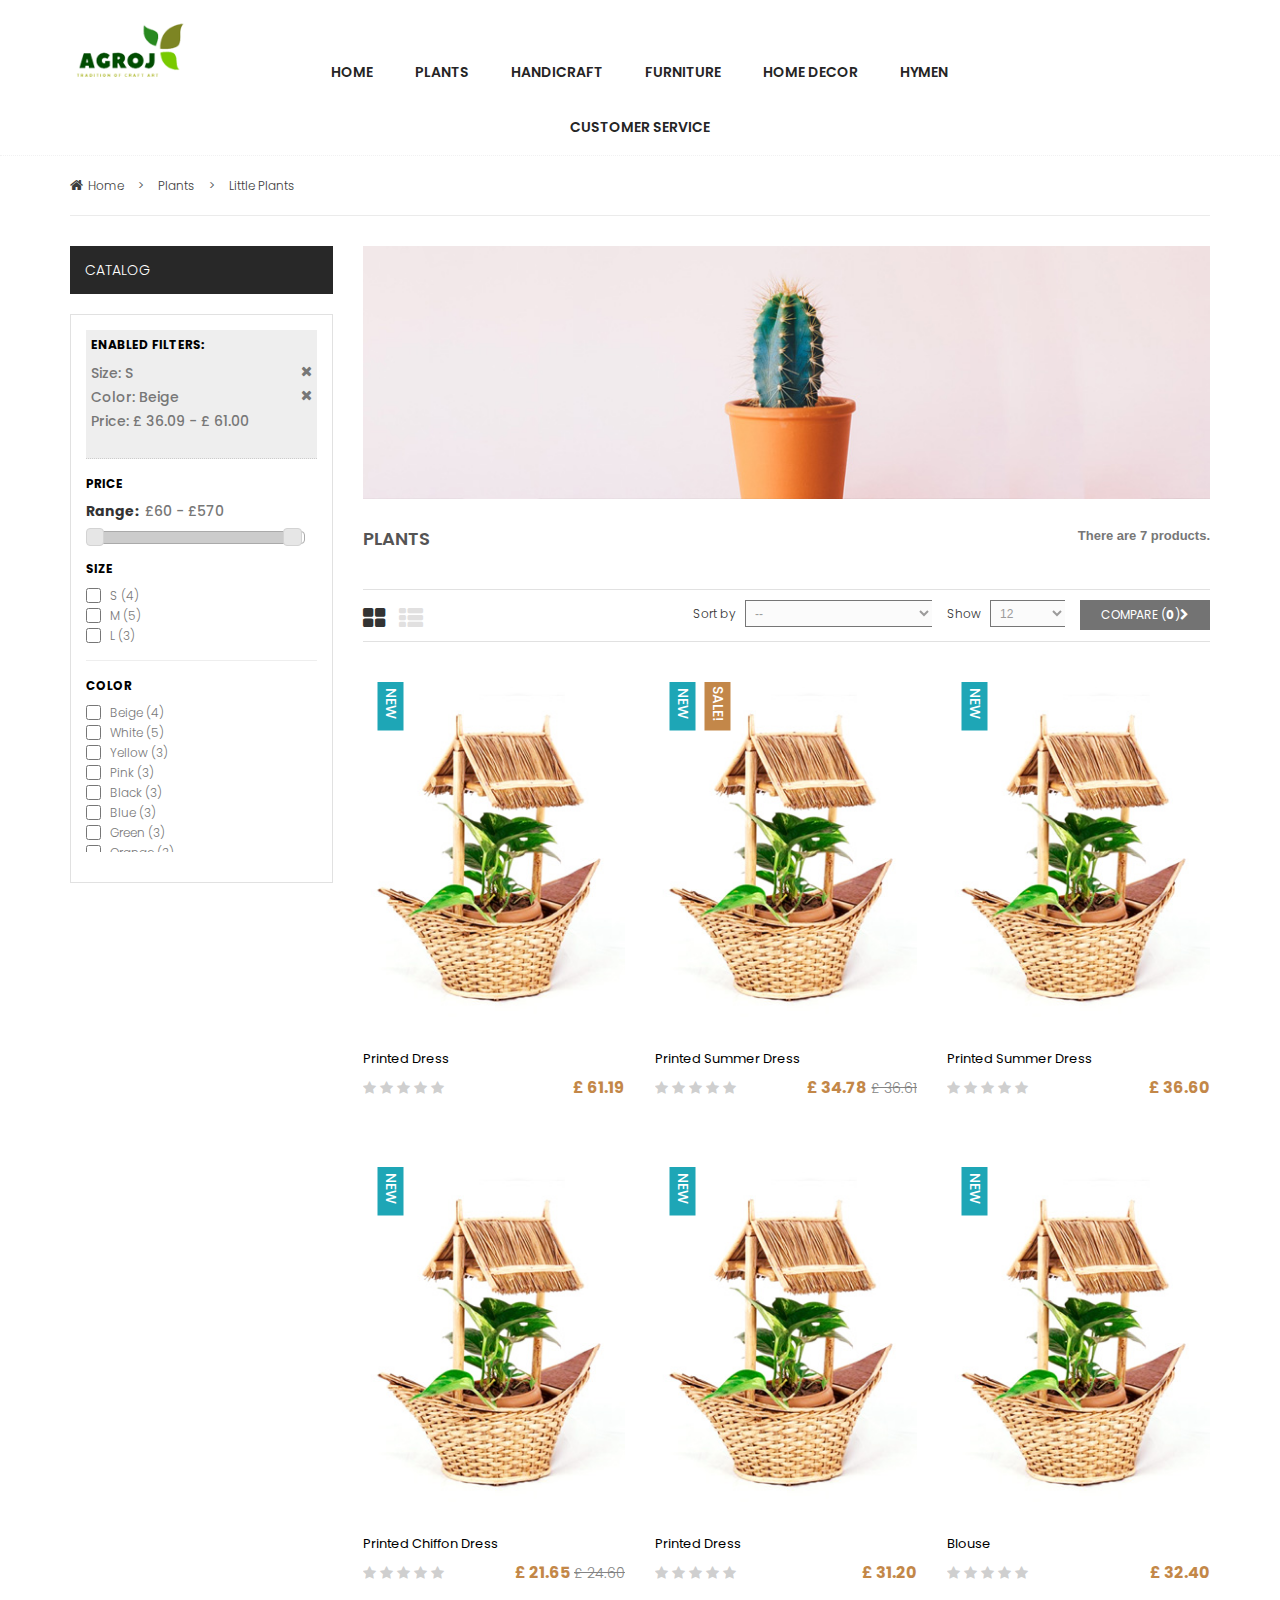
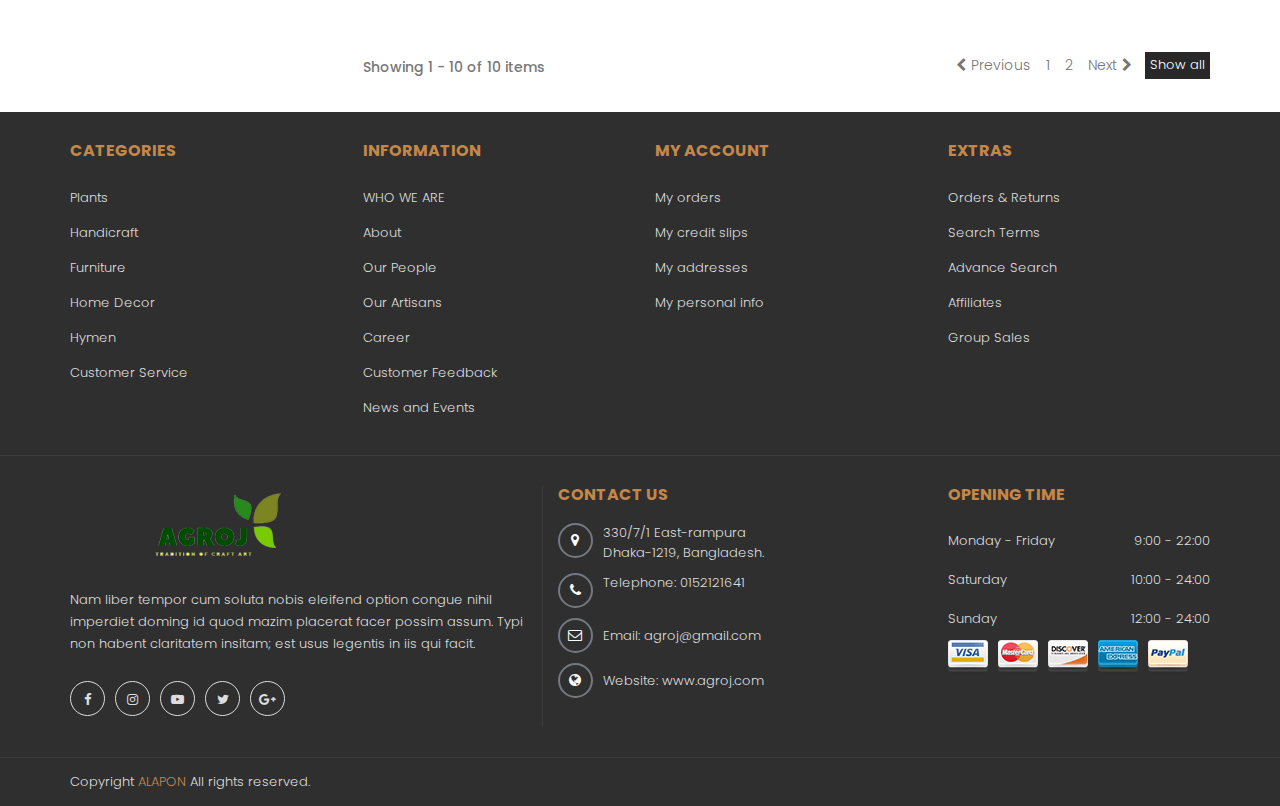
==== category.html @ 656a162f "index category details for demo" ====
<!doctype html>
<html class="no-js" lang="">
    <head>
        <meta charset="utf-8">
        <meta http-equiv="x-ua-compatible" content="ie=edge">
        <title>Product category | AGROJ</title>
        <meta name="description" content="">
        <meta name="viewport" content="width=device-width, initial-scale=1">
        <!-- favicon -->		
        <link rel="shortcut icon" type="image/x-icon" href="img/favicon.ico">		
        <!-- Google Fonts -->
        <link href='https://fonts.googleapis.com/css?family=Poppins:400,500,700,300,600' rel='stylesheet' type='text/css'>
        <link rel="stylesheet" href="https://cdnjs.cloudflare.com/ajax/libs/font-awesome/4.7.0/css/font-awesome.min.css">
        <!-- Bootstrap CSS -->		
        <link rel="stylesheet" href="css/bootstrap.min.css">
        <!-- Font Awesome CSS -->
        <link rel="stylesheet" href="css/font-awesome.min.css">
        <!-- Stroke 7 Icon CSS -->
        <link rel="stylesheet" href="css/pe-icon-7-stroke.css">
        <!-- owl.carousel CSS -->
        <link rel="stylesheet" href="css/owl.carousel.css">
        <link rel="stylesheet" href="css/owl.theme.css">
        <link rel="stylesheet" href="css/owl.transitions.css">
        <!-- nivo slider CSS -->
        <link rel="stylesheet" href="css/nivo-slider.css" type="text/css" />
        <link rel="stylesheet" href="css/preview.css" type="text/css" media="screen" />	        
        <!-- jquery-ui CSS -->
        <link rel="stylesheet" href="css/jquery-ui.css">
        <!-- meanmenu CSS -->
        <link rel="stylesheet" href="css/meanmenu.min.css">
        <!-- animate CSS -->
        <link rel="stylesheet" href="css/animate.css">
        <!-- bxslider CSS -->
        <link rel="stylesheet" href="css/jquery.bxslider.css">
        <!-- Venobox CSS -->	
        <link rel="stylesheet" href="css/venobox.css" media="screen" />
        <!-- normalize CSS -->
        <link rel="stylesheet" href="css/normalize.css">
        <!-- main CSS -->
        <link rel="stylesheet" href="css/main.css">
        <!-- style CSS -->
        <link rel="stylesheet" href="css/style.css">
        <!-- responsive CSS -->
        <link rel="stylesheet" href="css/responsive.css">
        <!-- modernizr JS -->		
        <script src="js/modernizr-2.8.3.min.js"></script>
    </head>
    <body>

        <!-- Header Area Start -->
        <div class="header-area">
            <!-- Header Bottom Start -->
            <div class="header-bottom">
                <div class="container-fluid">
                    <div class="row">
                        <div class="col-lg-2 col-md-2 col-sm-6 col-xs-12">
                            <!-- Header Logo -->
                            <div class="header-logo">
                                <a href="index.html" title="Goetze">
                                    <img class="img-responsive" src="img/logo.png" alt="" style="margin-top: 20px;">
                                </a>
                            </div>
                        </div>

                        <div class="col-lg-8 col-md-8 col-sm-12 col-xs-12">
                            <!-- Main Menu -->
                            <div class="mainmenu">
                                <nav>
                                    <ul>
                                        <li class="expand"><a href="index.html">Home</a></li>
                                        <li class="expand"><a href="#">Plants</a>
                                            <!-- DropDown Menu -->
                                            <ul class="restrain sub-menu">
                                                <li><a href="#">Plant with handtrcraft</a></li>
                                                <li><a href="#">Plants with Pots</a></li>
                                                <li><a href="#">Only Plants</a></li>
                                            </ul>
                                        </li>
                                        <li class="expand"><a href="#">Handicraft</a>
                                            <!-- DropDown Menu -->
                                            <ul class="restrain sub-menu">
                                                <li><a href="#">Hut</a></li>
                                                <li><a href="#">Rickshaw</a></li>
                                                <li><a href="#">Nest</a></li>
                                                <li><a href="#">Square Box</a></li>
                                                <li><a href="#">Bamboo Stan</a></li>
                                                <li><a href="#">Hanging Pot</a></li>
                                            </ul>
                                        </li>
                                        <li><a href="#">Furniture</a>
                                            <!-- Mega Menu Four Column -->
                                            <div class="mega-menu">
                                                <span>
                                                    <a class="mega-title" href="#">Cane Furniture</a>
                                                    <a href="#">Chair</a>
                                                    <a href="#">Table</a>
                                                    <a href="#">Bed</a>
                                                    <a href="#">Sofa</a>
                                                    <a href="#">Old man Sticks</a>
                                                    <a href="#">Dolna</a>
                                                    <a href="#">Shelf</a>
                                                </span>
                                                <span>
                                                    <a class="mega-title" href="#">Wooden Furniture</a>
                                                    <a href="#">Wall Shelf</a>
                                                    <a href="#">CornerShelf</a>
                                                </span>
                                                <span>
                                                    <a class="mega-title" href="#">Bamboo Furniture</a>
                                                </span>
                                            </div>
                                        </li>
                                        <li><a href="#">Home Decor</a>
                                            <!-- Mega Menu Four Column -->
                                            <div class="mega-menu">
                                                <span>
                                                    <a class="mega-title" href="#">Living</a>
                                                    <a href="#">Mat</a>
                                                    <a href="#">Lamp</a>
                                                    <a href="#">Partition</a>
                                                    <a href="#">Curtains</a>
                                                    <a href="#">Katha</a>
                                                </span>
                                                <span>
                                                    <a class="mega-title" href="#">Dining</a>
                                                    <a href="#">Placemats</a>
                                                    <a href="#">Tray</a>
                                                    <a href="#">Coasters</a>
                                                    <a href="#">Runner</a>
                                                </span>
                                                <span>
                                                    <a class="mega-title" href="#">Decor</a>
                                                    <a href="#">Mirrors</a>
                                                    <a href="#">Hangers</a>
                                                    <a href="#">Photo Frame</a>
                                                    <a href="#">Boxes</a>
                                                    <a href="#">Flower Vase</a>
                                                    <a href="#">Shopping Bag</a>
                                                </span>
                                                <span>
                                                    <a class="mega-title" href="#">Office Accessoriecs</a>
                                                    <a href="#">Folder</a>
                                                    <a href="#l">Files Rack</a>
                                                </span>
                                            </div>
                                        </li>
                                        <li class="expand"><a href="#">Hymen</a>
                                            <!-- DropDown Menu -->
                                            <ul class="restrain sub-menu">
                                                <li class="sub-menu-title"><a href="#">Hymen Item</a></li>
                                                <li><a href="#">Gift</a></li>
                                                <li><a href="#">Jewellery</a></li>
                                                <li><a href="#">Decor</a></li>
                                            </ul>
                                        </li>
                                        <li><a href="#">Customer Service</a></li>
                                    </ul>
                                </nav>
                            </div>
                            <!--Mian Menu End-->
                        </div>
                        <!--Header Bottom Right Start-->
                        <div class="col-lg-2 col-md-2  col-sm-6 col-xs-12 header-right-inner">

                        </div>
                    </div>
                </div>
            </div>
            <!--Header Bottom End-->
        </div>
        <!-- Header Area End -->
        <!-- Mobile Menu Start -->
        <div class="mobile-menu-area">
            <div class="container">
                <div class="row">
                    <div class="col-lg-12 col-md-12 col-sm-12">
                        <div class="mobile-menu">
                            <nav id="dropdown">
                                <ul>
                                    <li><a href="index.html">Home</a></li>
                                    <li><a href="#">Plants</a>
                                        <ul>
                                            <li><a href="#">Plant with handtrcraft</a></li>
                                            <li><a href="#">Plants with Pots</a></li>
                                            <li><a href="#">Only Plants</a></li>
                                        </ul>
                                    </li>
                                    <li><a href="#">Handicraft</a>
                                        <ul>
                                            <li><a href="#">Hut</a></li>
                                            <li><a href="#">Rickshaw</a></li>
                                            <li><a href="#">Nest</a></li>
                                            <li><a href="#">Square Box</a></li>
                                            <li><a href="#">Bamboo Stan</a></li>
                                            <li><a href="#">Hanging Pot</a></li>
                                        </ul>
                                    </li>
                                    <li><a href="#">Furniture</a>
                                        <ul>
                                            <li><a href="#">Cane Furniture</a>
                                                <ul>
                                                    <li><a href="#">Chair</a></li>
                                                    <li><a href="#">Table</a></li>
                                                    <li><a href="#">Bed</a></li>
                                                    <li><a href="#">Sofa</a></li>
                                                    <li><a href="#">Old man Sticks</a></li>
                                                    <li><a href="#">Dolna</a></li>
                                                    <li><a href="#">Shelf</a></li>
                                                </ul>
                                            </li>
                                            <li><a href="#">Cane Furniture</a>
                                                <ul>
                                                    <li><a href="#">Wall Shelf  </a></li>
                                                    <li><a href="#">CornerShelf</a></li>
                                                </ul>
                                            </li>
                                            <li><a href="#">Bamboo Furniture</a></li>
                                        </ul>
                                    </li>
                                    <li><a href="#">Home Decor</a>
                                        <ul>
                                            <li><a href="#">CLiving</a>
                                                <ul>
                                                    <li><a href="#">Mat</a></li>
                                                    <li><a href="#">Lamp</a></li>
                                                    <li><a href="#">Partition</a></li>
                                                    <li><a href="#">Curtains</a></li>
                                                    <li><a href="#">Katha</a></li>
                                                </ul>
                                            </li>
                                            <li><a href="#">Dining</a>
                                                <ul>
                                                    <li><a href="#">Placemats</a></li>
                                                    <li><a href="#">Tray</a></li>
                                                    <li><a href="#">Coasters</a></li>
                                                    <li><a href="#">Runner</a></li>
                                                </ul>
                                            </li>
                                            <li><a href="#">Decor</a>
                                                <ul>
                                                    <li><a href="#">Mirrors</a></li>
                                                    <li><a href="#">Hangers</a></li>
                                                    <li><a href="#">Photo Frame</a></li>
                                                    <li><a href="#">Boxes</a></li>
                                                    <li><a href="#">Flower Vase</a></li>
                                                    <li><a href="#">Shopping Bag</a></li>
                                                </ul>
                                            </li>
                                            <li><a href="#">Office Accessoriecs</a>
                                                <ul>
                                                    <li><a href="#">Folder</a></li>
                                                    <li><a href="#">Files Rack</a></li>
                                                </ul>
                                            </li>
                                        </ul>
                                    </li>
                                    <li><a href="#">Hymen</a>
                                        <ul>
                                            <li><a href="#">Gift</a></li>
                                            <li><a href="#">Jewellery</a></li>
                                            <li><a href="#">Decor</a></li>
                                        </ul>
                                    </li>
                                    <li><a href="#">Customer Service</a></li>
                                </ul>
                            </nav>
                        </div>
                    </div>
                </div>
            </div>
        </div>		
        <!-- Mobile Menu End -->
        <!-- Breadcrumbs Area Start -->
        <div class="breadcrumbs-area">
            <div class="container">
                <div class="row">
                    <div class="col-lg-12 col-md-12 col-sm-12 col-xs-12">
                        <div class="breadcrumb-single">
                            <ul class="breadcrumbs">
                                <li><a href="index.html" title="Home"><i class="fa fa-home"></i>Home</a></li>
                                <li><span>></span></li>
                                <li><a href="index.html" title="plants">Plants</a></li>
                                <li><span>></span></li>
                                <li><a href="index.html" title="Categories1">Little plants</a></li>
                            </ul>
                        </div>
                    </div>
                </div>
            </div>
        </div>
        <!-- Breadcrumbs Area End -->
        <!-- All Product Side Bar Area Start -->
        <div class="all-product-sidebar-area section-padding2">
            <div class="container">
                <div class="row">
                    <div class="col-xs-12 col-sm-3">
                        <aside class="widget-title">
                            <p>Catalog</p>
                        </aside>
                        <div class="left-widget-content  indicator-banner">
                            <aside class="enabled-filters widget">
                                <h3 class="widget-subtitle">Enabled filters:</h3>
                                <ul>
                                    <li>Size: S
                                        <a href="#" title="Cancel"><i class="fa fa-remove pull-right"></i></a>
                                    </li>
                                    <li>Color: Beige
                                        <a href="#" title="Cancel"><i class="fa fa-remove pull-right"></i></a>
                                    </li>
                                    <li>
                                        Price: £ 36.09 - £ 61.00 
                                    </li>
                                </ul>
                            </aside>
                            <aside class="left-widget-price widget">
                                <h3 class="widget-subtitle">Price</h3>
                                <div class="info-widget">
                                    <div class="price-filter">
                                        <div class="price-slider-amount">
                                            <label>Range:</label>
                                            <input type="text" id="amount" name="price"  placeholder="Add Your Price" />
                                        </div>
                                        <div id="slider-range"></div>
                                    </div>                                    
                                </div>
                            </aside>
                            <aside class="left-widget-size widget">
                                <h3 class="widget-subtitle">Size</h3>
                                <div class="widget-info">
                                    <ul>
                                        <li>
                                            <input type="checkbox">
                                            <a href="#">S (4)</a>
                                        </li>
                                        <li>
                                            <input type="checkbox">
                                            <a href="#">M (5)</a>
                                        </li>
                                        <li>
                                            <input type="checkbox">
                                            <a href="#">L (3)</a>
                                        </li>
                                    </ul>
                                </div>
                            </aside>
                            <aside class="left-widget-color widget">
                                <h3 class="widget-subtitle">Color</h3>
                                <div class="widget-info">
                                    <ul>
                                        <li>
                                            <input type="checkbox">
                                            <a href="#">Beige (4)</a>
                                        </li>
                                        <li>
                                            <input type="checkbox">
                                            <a href="#">White (5)</a>
                                        </li>
                                        <li>
                                            <input type="checkbox">
                                            <a href="#">Yellow (3)</a>
                                        </li>
                                        <li>
                                            <input type="checkbox">
                                            <a href="#">Pink (3)</a>
                                        </li>
                                        <li>
                                            <input type="checkbox">
                                            <a href="#">Black (3)</a>
                                        </li>
                                        <li>
                                            <input type="checkbox">
                                            <a href="#">Blue (3)</a>
                                        </li>
                                        <li>
                                            <input type="checkbox">
                                            <a href="#">Green (3)</a>
                                        </li>
                                        <li>
                                            <input type="checkbox">
                                            <a href="#">Orange (3)</a>
                                        </li>
                                    </ul>
                                </div>
                            </aside>
                        </div>
                        <div class="banner-image">
                            <a href="#">
                                <img alt="" src="img/banner/28.jpg">
                            </a>
                        </div>
                    </div>
                    <div class="col-xs-12 col-sm-9">
                        <img src="img/bedroom.jpg" alt="" />
                        <h1 class="page-heading section-padding2">
                            <span class="cat-name pull-left">Plants </span>
                            <span class="heading-counter pull-right">There are 7 products.</span>
                        </h1>
                        <div class="shop-item-filter">
                            <div class="shop-tab clearfix">
                                <!-- Nav tabs -->
                                <ul class="tab-menu" role="tablist">
                                    <li role="presentation" class="active">
                                        <a href="#grid" aria-controls="grid" role="tab" data-toggle="tab"><i class="fa fa-th-large"></i></a>
                                    </li>
                                    <li role="presentation">
                                        <a href="#list" aria-controls="list" role="tab" data-toggle="tab"><i class="fa fa-th-list"></i></a>
                                    </li>
                                </ul>
                                <div class="shop-tab-selectors pull-right">
                                    <form action="#">
                                        <div class="single-shop-form single-shop-show pull-left">
                                            <label>Sort by</label>
                                            <div class="shop-select">
                                                <select>
                                                    <option selected="selected">--</option>
                                                    <option>Price: Lowest first</option>
                                                    <option>Price: Highest first</option>
                                                    <option>Product Name: A to Z</option>
                                                    <option>Product Name: Z to A</option>
                                                    <option>In stock</option>
                                                    <option>Reference: Lowest first</option>
                                                    <option>Reference: Highest first</option>
                                                </select>
                                            </div>
                                        </div>
                                        <div class="single-shop-form pull-left">
                                            <label>Show</label>
                                            <div class="shop-select">
                                                <select>
                                                    <option selected="selected">12</option>
                                                    <option>6</option>
                                                </select>
                                            </div>
                                        </div>
                                        <div class="single-shop-form pul-right">
                                            <button type="submit">
                                                <span>Compare (<strong class="total-compare-val">0</strong>)<i class="fa fa-chevron-right right"></i></span>
                                            </button>											
                                        </div>
                                    </form>
                                </div>
                            </div>
                        </div>
                        <div class="clearfix"></div>
                        <div class="tab-content">
                            <div role="tabpanel" class="tab-pane active" id="grid">
                                <div class="row">
                                    <div class="col-xs-12 col-sm-6 col-md-4 first-in-line first-item-of-tablet-line first-item-of-mobile-line">
                                        <div class="single-product">
                                            <!--product Content-->
                                            <div class="product-img-content">
                                                <!--Product Image-->
                                                <div class="product-img">
                                                    <a href="product-simple.html" title="Printed Dress">
                                                        <img src="img/featured/1.jpg" alt="">
                                                    </a>                                            
                                                </div>
                                                <span class="new-label">New</span>
                                                <!--Product Action-->
                                                <div class="product-action">
                                                    <a href="#" title="Add to cart"><i class="fa fa-shopping-cart"></i></a>
                                                    <a href="#" title="Product details" data-toggle="modal" data-target="#productModal"><i class="fa fa-expand"></i></a>
                                                </div>
                                            </div>
                                            <div class="product-content">
                                                <h5><a href="product-simple.html" title="Printed Dress">Printed Dress</a></h5>
                                                <!--Product Rating-->
                                                <div class="rating-icon">
                                                    <i class="fa fa-star"></i>
                                                    <i class="fa fa-star"></i>
                                                    <i class="fa fa-star"></i>
                                                    <i class="fa fa-star"></i>
                                                    <i class="fa fa-star"></i>
                                                </div>
                                                <!--Product Price-->
                                                <div class="product-price">
                                                    <span class="new-price">£ 61.19</span>
                                                </div>
                                            </div>
                                        </div>									
                                    </div>
                                    <div class="col-xs-12 col-sm-6 col-md-4 last-item-of-tablet-line">
                                        <div class="single-product">
                                            <!--product Content-->
                                            <div class="product-img-content">
                                                <!--Product Image-->
                                                <div class="product-img">
                                                    <a href="product-simple.html" title="Printed Summer Dress">
                                                        <img src="img/featured/1.jpg" alt="">
                                                    </a>                                            
                                                </div>
                                                <span class="new-label">New</span>
                                                <span class="sale-label">Sale!</span>
                                                <!--Product Action-->
                                                <div class="product-action">
                                                    <a href="#" title="Add to cart"><i class="fa fa-shopping-cart"></i></a>
                                                    <a href="#" title="Product details" data-toggle="modal" data-target="#productModal"><i class="fa fa-expand"></i></a>
                                                </div>
                                            </div>
                                            <div class="product-content">
                                                <h5><a href="product-simple.html" title="Printed Summer Dress">Printed Summer Dress</a></h5>
                                                <!--Product Rating-->
                                                <div class="rating-icon">
                                                    <i class="fa fa-star"></i>
                                                    <i class="fa fa-star"></i>
                                                    <i class="fa fa-star"></i>
                                                    <i class="fa fa-star"></i>
                                                    <i class="fa fa-star"></i>
                                                </div>
                                                <!--Product Price-->
                                                <div class="product-price">
                                                    <span class="new-price">£ 34.78</span>
                                                    <span class="old-price">£ 36.61</span>
                                                </div>
                                            </div>
                                        </div>								
                                    </div>
                                    <div class="col-xs-12 col-sm-6 col-md-4 last-in-line first-item-of-tablet-line last-item-of-mobile-line">
                                        <div class="single-product">
                                            <!--product Content-->
                                            <div class="product-img-content">
                                                <!--Product Image-->
                                                <div class="product-img">
                                                    <a href="product-simple.html" title="Printed Summer Dress">
                                                        <img src="img/featured/1.jpg" alt="">
                                                    </a>                                            
                                                </div>
                                                <span class="new-label">New</span>
                                                <!--Product Action-->
                                                <div class="product-action">
                                                    <a href="#" title="Add to cart"><i class="fa fa-shopping-cart"></i></a>
                                                    <a href="#" title="Product details" data-toggle="modal" data-target="#productModal"><i class="fa fa-expand"></i></a>
                                                </div>
                                            </div>
                                            <div class="product-content">
                                                <h5><a href="product-simple.html" title="Printed Summer Dress">Printed Summer Dress</a></h5>
                                                <!--Product Rating-->
                                                <div class="rating-icon">
                                                    <i class="fa fa-star"></i>
                                                    <i class="fa fa-star"></i>
                                                    <i class="fa fa-star"></i>
                                                    <i class="fa fa-star"></i>
                                                    <i class="fa fa-star"></i>
                                                </div>
                                                <!--Product Price-->
                                                <div class="product-price">
                                                    <span class="new-price">£ 36.60</span>
                                                </div>
                                            </div>
                                        </div>								
                                    </div>
                                    <div class="col-xs-12 col-sm-6 col-md-4 first-in-line last-line last-item-of-tablet-line first-item-of-mobile-line last-mobile-line">
                                        <div class="single-product">
                                            <!--product Content-->
                                            <div class="product-img-content">
                                                <!--Product Image-->
                                                <div class="product-img">
                                                    <a href="product-simple.html" title="Printed Chiffon Dress">
                                                        <img src="img/featured/1.jpg" alt="">
                                                    </a>                                            
                                                </div>
                                                <span class="new-label">New</span>
                                                <!--Product Action-->
                                                <div class="product-action">
                                                    <a href="#" title="Add to cart"><i class="fa fa-shopping-cart"></i></a>
                                                    <a href="#" title="Product details" data-toggle="modal" data-target="#productModal"><i class="fa fa-expand"></i></a>
                                                </div>
                                            </div>
                                            <div class="product-content">
                                                <h5><a href="product-simple.html" title="Printed Chiffon Dress">Printed Chiffon Dress</a></h5>
                                                <!--Product Rating-->
                                                <div class="rating-icon">
                                                    <i class="fa fa-star"></i>
                                                    <i class="fa fa-star"></i>
                                                    <i class="fa fa-star"></i>
                                                    <i class="fa fa-star"></i>
                                                    <i class="fa fa-star"></i>
                                                </div>
                                                <!--Product Price-->
                                                <div class="product-price">
                                                    <span class="new-price">£ 21.65</span>
                                                    <span class="old-price">£ 24.60</span>
                                                </div>
                                            </div>
                                        </div>								
                                    </div>
                                    <div class="col-xs-12 col-sm-6 col-md-4 last-line first-item-of-tablet-line last-mobile-line">
                                        <div class="single-product">
                                            <!--product Content-->
                                            <div class="product-img-content">
                                                <!--Product Image-->
                                                <div class="product-img">
                                                    <a href="product-simple.html" title="Printed Dress">
                                                        <img src="img/featured/1.jpg" alt="">
                                                    </a>                                            
                                                </div>
                                                <span class="new-label">New</span>
                                                <!--Product Action-->
                                                <div class="product-action">
                                                    <a href="#" title="Add to cart"><i class="fa fa-shopping-cart"></i></a>
                                                    <a href="#" title="Product details" data-toggle="modal" data-target="#productModal"><i class="fa fa-expand"></i></a>
                                                </div>
                                            </div>
                                            <div class="product-content">
                                                <h5><a href="product-simple.html" title="Printed Dress">Printed Dress</a></h5>
                                                <!--Product Rating-->
                                                <div class="rating-icon">
                                                    <i class="fa fa-star"></i>
                                                    <i class="fa fa-star"></i>
                                                    <i class="fa fa-star"></i>
                                                    <i class="fa fa-star"></i>
                                                    <i class="fa fa-star"></i>
                                                </div>
                                                <!--Product Price-->
                                                <div class="product-price">
                                                    <span class="new-price">£ 31.20</span>
                                                </div>
                                            </div>
                                        </div>									
                                    </div>
                                    <div class="col-xs-12 col-sm-6 col-md-4 last-in-line last-line last-item-of-tablet-line last-item-of-mobile-line last-mobile-line">
                                        <div class="single-product">
                                            <!--product Content-->
                                            <div class="product-img-content">
                                                <!--Product Image-->
                                                <div class="product-img">
                                                    <a href="product-simple.html" title="Blouse">
                                                        <img src="img/featured/1.jpg" alt="">
                                                    </a>                                            
                                                </div>
                                                <span class="new-label">New</span>
                                                <!--Product Action-->
                                                <div class="product-action">
                                                    <a href="#" title="Add to cart"><i class="fa fa-shopping-cart"></i></a>
                                                    <a href="#" title="Product details" data-toggle="modal" data-target="#productModal"><i class="fa fa-expand"></i></a>
                                                </div>
                                            </div>
                                            <div class="product-content">
                                                <!--Product Name-->
                                                <h5><a href="product-simple.html" title="Blouse">Blouse</a></h5>
                                                <!--Product Rating-->
                                                <div class="rating-icon">
                                                    <i class="fa fa-star"></i>
                                                    <i class="fa fa-star"></i>
                                                    <i class="fa fa-star"></i>
                                                    <i class="fa fa-star"></i>
                                                    <i class="fa fa-star"></i>
                                                </div>
                                                <!--Product Price-->
                                                <div class="product-price">
                                                    <span class="new-price">£ 32.40</span>
                                                </div>
                                            </div>
                                        </div>								
                                    </div>
                                </div>
                            </div>
                            <div role="tabpanel" class="tab-pane" id="list">
                                <div class="row">
                                    <div class="single-shop-product">
                                        <div class="row">
                                            <div class="col-xs-12 col-sm-5 col-md-4">
                                                <div class="left-item">
                                                    <!--Product Image-->
                                                    <a href="product-simple.html" title="Printed Summer Dress">
                                                        <img src="img/featured/1.jpg" alt="">
                                                    </a>
                                                </div>
                                            </div>
                                            <div class="col-xs-12 col-sm-7 col-md-8">
                                                <div class="deal-product-content ">
                                                    <h5><a href="product-simple.html" title="Printed Summer Dress">Printed Summer Dress</a></h5>
                                                    <!--Product Price-->
                                                    <div class="product-price">
                                                        <span class="new-price">£ 34.78</span>
                                                        <span class="old-price">£ 36.61</span>
                                                    </div>
                                                    <!--Product Rating-->
                                                    <div class="rating-icon">
                                                        <i class="fa fa-star"></i>
                                                        <i class="fa fa-star"></i>
                                                        <i class="fa fa-star"></i>
                                                        <i class="fa fa-star"></i>
                                                        <i class="fa fa-star"></i>
                                                    </div>
                                                    <!--Product Action-->
                                                    <p>Faded short sleeves t-shirt with high neckline. Soft and stretchy material for a comfortable fit. Accessorize with a straw hat and you're ready for summer!</p>
                                                    <div class="availability">
                                                        <span>In stock</span>
                                                    </div>
                                                    <div class="product-action">
                                                        <a href="#" title="Add to cart"><i class="fa fa-shopping-cart"></i></a>
                                                        <a href="#" title="Product details" data-toggle="modal" data-target="#productModal"><i class="fa fa-expand"></i></a>
                                                    </div>
                                                </div>
                                            </div>
                                        </div>											
                                    </div>
                                    <div class="single-shop-product">
                                        <div class="row">
                                            <div class="col-xs-12 col-sm-5 col-md-4">
                                                <div class="left-item">
                                                    <!--Product Image-->
                                                    <a href="product-simple.html" title="Blouse">
                                                        <img src="img/featured/1.jpg" alt="">
                                                    </a>
                                                </div>
                                            </div>
                                            <div class="col-xs-12 col-sm-7 col-md-8">
                                                <div class="deal-product-content ">
                                                    <h5><a href="product-simple.html" title="Blouse">Blouse</a></h5>
                                                    <!--Product Price-->
                                                    <div class="product-price">
                                                        <span class="new-price">£ 32.40 </span>
                                                    </div>
                                                    <!--Product Rating-->
                                                    <div class="rating-icon">
                                                        <i class="fa fa-star"></i>
                                                        <i class="fa fa-star"></i>
                                                        <i class="fa fa-star"></i>
                                                        <i class="fa fa-star"></i>
                                                        <i class="fa fa-star"></i>
                                                    </div>
                                                    <!--Product Action-->
                                                    <p>Short-sleeved blouse with feminine draped sleeve detail. </p>
                                                    <div class="availability">
                                                        <span>In stock</span>
                                                    </div>
                                                    <div class="product-action">
                                                        <a href="#" title="Add to cart"><i class="fa fa-shopping-cart"></i></a>
                                                        <a href="#" title="Product details" data-toggle="modal" data-target="#productModal"><i class="fa fa-expand"></i></a>
                                                    </div>
                                                </div>
                                            </div>
                                        </div>											
                                    </div>
                                    <div class="single-shop-product">
                                        <div class="row">
                                            <div class="col-xs-12 col-sm-5 col-md-4">
                                                <div class="left-item">
                                                    <!--Product Image-->
                                                    <a href="product-simple.html" title="Printed Dress">
                                                        <img src="img/featured/1.jpg" alt="">
                                                    </a>
                                                </div>
                                            </div>
                                            <div class="col-xs-12 col-sm-7 col-md-8">
                                                <div class="deal-product-content ">
                                                    <h5><a href="product-simple.html" title="Printed Dress">Printed Dress</a></h5>
                                                    <!--Product Price-->
                                                    <div class="product-price">
                                                        <span class="new-price">£ 32.20 </span>
                                                    </div>
                                                    <!--Product Rating-->
                                                    <div class="rating-icon">
                                                        <i class="fa fa-star"></i>
                                                        <i class="fa fa-star"></i>
                                                        <i class="fa fa-star"></i>
                                                        <i class="fa fa-star"></i>
                                                        <i class="fa fa-star"></i>
                                                    </div>
                                                    <!--Product Action-->
                                                    <p>100% cotton double printed dress. Black and white striped top and orange high waisted skater skirt bottom.</p>
                                                    <div class="availability">
                                                        <span>In stock</span>
                                                    </div>
                                                    <div class="product-action">
                                                        <a href="#" title="Add to cart"><i class="fa fa-shopping-cart"></i></a>
                                                        <a href="#" title="Product details" data-toggle="modal" data-target="#productModal"><i class="fa fa-expand"></i></a>
                                                    </div>
                                                </div>
                                            </div>
                                        </div>											
                                    </div>
                                    <div class="single-shop-product">
                                        <div class="row">
                                            <div class="col-xs-12 col-sm-5 col-md-4">
                                                <div class="left-item">
                                                    <!--Product Image-->
                                                    <a href="product-simple.html" title="Printed Summer Dress">
                                                        <img src="img/featured/1.jpg" alt="">
                                                    </a>
                                                </div>
                                            </div>
                                            <div class="col-xs-12 col-sm-7 col-md-8">
                                                <div class="deal-product-content ">
                                                    <h5><a href="product-simple.html" title="Printed Summer Dress">Printed Summer Dress</a></h5>
                                                    <!--Product Price-->
                                                    <div class="product-price">
                                                        <span class="new-price">£ 34.61 </span>
                                                        <span class="old-price">£ 36.78 </span>
                                                    </div>
                                                    <!--Product Rating-->
                                                    <div class="rating-icon">
                                                        <i class="fa fa-star"></i>
                                                        <i class="fa fa-star"></i>
                                                        <i class="fa fa-star"></i>
                                                        <i class="fa fa-star"></i>
                                                        <i class="fa fa-star"></i>
                                                    </div>
                                                    <!--Product Action-->
                                                    <p>Long printed dress with thin adjustable straps. V-neckline and wiring under the bust with ruffles at the bottom of the dress.</p>
                                                    <div class="availability">
                                                        <span>In stock</span>
                                                    </div>
                                                    <div class="product-action">
                                                        <a href="#" title="Add to cart"><i class="fa fa-shopping-cart"></i></a>
                                                        <a href="#" title="Product details" data-toggle="modal" data-target="#productModal"><i class="fa fa-expand"></i></a>
                                                    </div>
                                                </div>
                                            </div>
                                        </div>											
                                    </div>
                                    <div class="single-shop-product">
                                        <div class="row">
                                            <div class="col-xs-12 col-sm-5 col-md-4">
                                                <div class="left-item">
                                                    <!--Product Image-->
                                                    <a href="product-simple.html" title="Printed Summer Dress">
                                                        <img src="img/featured/1.jpg" alt="">
                                                    </a>
                                                </div>
                                            </div>
                                            <div class="col-xs-12 col-sm-7 col-md-8">
                                                <div class="deal-product-content ">
                                                    <h5><a href="product-simple.html" title="Printed Summer Dress">Printed Summer Dress</a></h5>
                                                    <!--Product Price-->
                                                    <div class="product-price">
                                                        <span class="new-price">£ 36.60</span>
                                                    </div>
                                                    <!--Product Rating-->
                                                    <div class="rating-icon">
                                                        <i class="fa fa-star"></i>
                                                        <i class="fa fa-star"></i>
                                                        <i class="fa fa-star"></i>
                                                        <i class="fa fa-star"></i>
                                                        <i class="fa fa-star"></i>
                                                    </div>
                                                    <!--Product Action-->
                                                    <p>Sleeveless knee-length chiffon dress. V-neckline with elastic under the bust lining. </p>
                                                    <div class="availability">
                                                        <span>In stock</span>
                                                    </div>
                                                    <div class="product-action">
                                                        <a href="#" title="Add to cart"><i class="fa fa-shopping-cart"></i></a>
                                                        <a href="#" title="Product details" data-toggle="modal" data-target="#productModal"><i class="fa fa-expand"></i></a>
                                                    </div>
                                                </div>
                                            </div>
                                        </div>											
                                    </div>
                                    <div class="single-shop-product">
                                        <div class="row">
                                            <div class="col-xs-12 col-sm-5 col-md-4">
                                                <div class="left-item">
                                                    <!--Product Image-->
                                                    <a href="product-simple.html" title="Printed Summer Dress">
                                                        <img src="img/featured/1.jpg" alt="">
                                                    </a>
                                                </div>
                                            </div>
                                            <div class="col-xs-12 col-sm-7 col-md-8">
                                                <div class="deal-product-content ">
                                                    <h5><a href="product-simple.html" title="Printed Dress">Blouse</a></h5>
                                                    <!--Product Price-->
                                                    <div class="product-price">
                                                        <span class="new-price">£ 32.40 </span>
                                                    </div>
                                                    <!--Product Rating-->
                                                    <div class="rating-icon">
                                                        <i class="fa fa-star"></i>
                                                        <i class="fa fa-star"></i>
                                                        <i class="fa fa-star"></i>
                                                        <i class="fa fa-star"></i>
                                                        <i class="fa fa-star"></i>
                                                    </div>
                                                    <!--Product Action-->
                                                    <p>Short-sleeved blouse with feminine draped sleeve detail. </p>
                                                    <div class="availability">
                                                        <span>In stock</span>
                                                    </div>
                                                    <div class="product-action">
                                                        <a href="#" title="Add to cart"><i class="fa fa-shopping-cart"></i></a>
                                                        <a href="#" title="Product details" data-toggle="modal" data-target="#productModal"><i class="fa fa-expand"></i></a>
                                                    </div>
                                                </div>
                                            </div>
                                        </div>											
                                    </div>
                                </div>
                            </div>
                        </div>
                        <div class="row">
                            <div class="col-md-12">
                                <div class="pagination-content">
                                    <p class="pull-left">Showing 1 - 10 of 10 items</p>
                                    <div class="pagination-button pull-right">
                                        <ul class="pagination">
                                            <li class="pagination-previous" id="pagination-previous-bottom">
                                                <a href="#"><i class="fa fa-chevron-left"></i>Previous</a>
                                            </li>
                                            <li><a href="#"><span>1</span></a></li>
                                            <li><a href="#">2</a></li>
                                            <li class="pagination-next" id="pagination-next-bottom">
                                                <a href="#">Next<i class="fa fa-chevron-right"></i></a>
                                            </li>
                                        </ul>
                                        <button class="show-pagi">Show all</button>
                                    </div>
                                </div>
                            </div>
                        </div>
                    </div>
                </div>
            </div>
        </div>
        <!-- All Product Side Bar Area End -->

        <!--Footer Area Start-->
        <div class="footer-area">
            <!--Footer Top Area Start-->
            <div class="footer-top section-padding2">
                <div class="container">
                    <div class="row">
                        <div class="col-xs-12 col-sm-4 col-md-3">
                            <div class="footer-top-menu">
                                <h3 class="footer-widget-title">Categories</h3>
                                <ul class="toggle-footer">
                                    <li><a href="#">Plants</a></li>
                                    <li><a href="#">Handicraft</a></li>
                                    <li><a href="#">Furniture</a></li>
                                    <li><a href="#">Home Decor</a></li>
                                    <li><a href="#">Hymen</a></li>
                                    <li><a href="#">Customer Service</a></li>
                                </ul>
                            </div>
                        </div>
                        <div class="col-xs-12 col-sm-4 col-md-3">
                            <div class="footer-top-menu">
                                <h3 class="footer-widget-title">Information</h3>
                                <ul class="toggle-footer">
                                    <li><a href="#">WHO WE ARE</a></li>
                                    <li><a href="#">About</a></li>
                                    <li><a href="#">Our People</a></li>
                                    <li><a href="#">Our Artisans</a></li>
                                    <li><a href="#">Career</a></li>
                                    <li><a href="#">Customer Feedback</a></li>
                                    <li><a href="#">News and Events</a></li>
                                </ul>
                            </div>
                        </div>
                        <div class="col-xs-12 col-sm-4 col-md-3">
                            <div class="footer-top-menu">
                                <h3 class="footer-widget-title">My account</h3>
                                <ul class="toggle-footer">
                                    <li><a href="#">My orders</a></li>
                                    <li><a href="#">My credit slips</a></li>
                                    <li><a href="#">My addresses</a></li>
                                    <li><a href="#">My personal info</a></li>
                                </ul>
                            </div>
                        </div>
                        <div class="col-xs-12 col-sm-3 col-md-3 hidden-sm">
                            <div class="footer-top-menu">
                                <h3 class="footer-widget-title">EXTRAS</h3>
                                <ul class="toggle-footer">
                                    <li><a href="#">Orders & Returns</a></li>
                                    <li><a href="#">Search Terms</a></li>
                                    <li><a href="#">Advance Search</a></li>
                                    <li><a href="#">Affiliates</a></li>
                                    <li><a href="#">Group Sales</a></li>
                                </ul>
                            </div>
                        </div>
                    </div>
                </div>
            </div>
            <!--Footer Top Area Start-->
            <!--Footer Middle Area Start-->
            <div class="footer-middle section-padding2">
                <div class="container">
                    <div class="row">
                        <div class="footer-border-right col-lg-5 col-md-5 col-sm-6 col-xs-12 ">
                            <div class="footer-middle-content">
                                <a href="index.html"><img src="img/logo_footer.png" alt=""></a>
                                <p>Nam liber tempor cum soluta nobis eleifend option congue nihil imperdiet doming id quod mazim placerat facer possim assum. Typi non habent claritatem insitam; est usus legentis in iis qui facit.</p>
                                <div class="social-icon">
                                    <ul>
                                        <li><a href="#"><i class="fa fa-facebook"></i></a></li>
                                        <li><a href="#"><i class="fa fa-instagram"></i></a></li>
                                        <li><a href="#"><i class="fa fa-youtube-play"></i></a></li>
                                        <li><a href="#"><i class="fa fa-twitter"></i></a></li>
                                        <li><a href="#"><i class="fa fa-google-plus"></i></a></li>
                                    </ul>
                                </div>
                            </div>
                        </div>
                        <div class="col-lg-4 col-md-4 col-sm-6 col-xs-12">
                            <div class="contact-area">
                                <h3 class="footer-widget-title">CONTACT US</h3>
                                <div class="footer-info contact">
                                    <ul class="toggle-footer">
                                        <li>
                                            <i class="fa fa-map-marker"></i>
                                            <p>330/7/1 East-rampura <br />  Dhaka-1219, Bangladesh.</p>
                                        </li>
                                        <li style="height: 35px;">
                                            <i class="fa fa-phone"></i>
                                            <p>Telephone: 0152121641</p>
                                        </li>
                                        <li>
                                            <i class="fa fa-envelope-o"></i>
                                            Email: agroj@gmail.com
                                        </li>
                                        <li>
                                            <i class="fa fa-globe"></i>
                                            Website: www.agroj.com
                                        </li>
                                    </ul>								
                                </div>
                            </div>
                        </div>
                        <div class="col-lg-3 col-md-3 col-sm-3 col-xs-12 hidden-sm">
                            <div class="time-area">
                                <h3 class="footer-widget-title">OPENING TIME</h3>
                                <ul class="toggle-footer">
                                    <li>
                                        <span class="pull-left">Monday - Friday</span>
                                        <span class="pull-right">9:00 - 22:00</span>
                                    </li>
                                    <li>
                                        <span class="pull-left">Saturday</span>
                                        <span class="pull-right">10:00 - 24:00</span>
                                    </li>
                                    <li>
                                        <span class="pull-left">Sunday</span>
                                        <span class="pull-right">12:00 - 24:00</span>
                                    </li>
                                </ul>
                                <div class="paypal">
                                    <img src="img/paypal.png" alt="">
                                </div>
                            </div>
                        </div>
                    </div>
                </div>
            </div>
            <!--Footer Middle Area Start-->
            <!--Footer Bottom Area Start-->
            <div class="footer-bottom-area">
                <div class="container">
                    <div class="row">
                        <div class="col-md-12">
                            <p>Copyright <a href="http://alapon.com/" target="_blank">ALAPON</a> All rights reserved.</p>						
                        </div>
                    </div>
                </div>
            </div>
            <!--Footer Bottom Area End-->
        </div>
        <!--Footer Area End-->
        <!--Quickview Product Start -->
        <div id="quickview-wrapper">
            <!-- Modal -->
            <div class="modal fade" id="productModal" tabindex="-1" role="dialog">
                <div class="modal-dialog" role="document">
                    <div class="modal-content">
                        <div class="modal-header">
                            <button type="button" class="close" data-dismiss="modal" aria-label="Close"><span aria-hidden="true">&times;</span></button>
                        </div>
                        <div class="modal-body">
                            <div class="modal-product">
                                <div class="product-images">
                                    <div class="main-image images">
                                        <img alt="" src="img/featured/quickview.jpg">
                                    </div>
                                </div>
                                <div class="product-info">
                                    <h1>Diam quis cursus</h1>
                                    <div class="price-box">
                                        <p class="price"><span class="special-price"><span class="amount">$132.00</span></span></p>
                                    </div>
                                    <a href="product-details.html" class="see-all">See all features</a>
                                    <div class="quick-add-to-cart">
                                        <form method="post" class="cart">
                                            <div class="numbers-row">
                                                <input type="number" id="french-hens" value="3">
                                            </div>
                                            <button class="single_add_to_cart_button" type="submit">Add to cart</button>
                                        </form>
                                    </div>
                                    <div class="quick-desc">
                                        Lorem ipsum dolor sit amet, consectetur adipiscing elit. Nam fringilla augue nec est tristique auctor. Donec non est at libero vulputate rutrum. Morbi ornare lectus quis justo gravida semper. Nulla tellus mi, vulputate adipiscing cursus eu, suscipit id nulla.
                                    </div>
                                    <div class="social-sharing">
                                        <div class="widget widget_socialsharing_widget">
                                            <h3 class="widget-title-modal">Share this product</h3>
                                            <ul class="social-icons">
                                                <li><a target="_blank" title="Facebook" href="#" class="facebook social-icon"><i class="fa fa-facebook"></i></a></li>
                                                <li><a target="_blank" title="Twitter" href="#" class="twitter social-icon"><i class="fa fa-twitter"></i></a></li>
                                                <li><a target="_blank" title="Pinterest" href="#" class="pinterest social-icon"><i class="fa fa-pinterest"></i></a></li>
                                                <li><a target="_blank" title="Google +" href="#" class="gplus social-icon"><i class="fa fa-google-plus"></i></a></li>
                                                <li><a target="_blank" title="LinkedIn" href="#" class="linkedin social-icon"><i class="fa fa-linkedin"></i></a></li>
                                            </ul>
                                        </div>
                                    </div>
                                </div><!-- .product-info -->
                            </div>
                        </div>
                    </div>
                </div>
            </div>
        </div>
        <!--End of Quickview Product-->			
        <!-- jquery -->		
        <script src="js/jquery-1.11.3.min.js"></script>
        <!-- bootstrap JS -->		
        <script src="js/bootstrap.min.js"></script>
        <!-- wow JS -->		
        <script src="js/wow.min.js"></script>
        <!-- price-slider JS -->		
        <script src="js/jquery-price-slider.js"></script>	
        <!-- jquery Venobox js -->
        <script src="js/venobox.js"></script>	
        <!-- jquery bxslider js -->
        <script src="js/jquery.bxslider.min.js"></script>
        <!-- meanmenu JS -->		
        <script src="js/jquery.meanmenu.js"></script>
        <!-- countdown JS -->		
        <script src="js/jquery.countdown.min.js"></script>
        <!-- owl.carousel JS -->		
        <script src="js/owl.carousel.min.js"></script>	
        <!-- Nivo slider js --> 		
        <script src="js/jquery.nivo.slider.js" type="text/javascript"></script>
        <script src="js/home.js" type="text/javascript"></script>
        <!-- scrollUp JS -->		
        <script src="js/jquery.scrollUp.min.js"></script>
        <!-- plugins JS -->		
        <script src="js/plugins.js"></script>
        <!-- main JS -->		
        <script src="js/main.js"></script>
    </body>
</html>
---- css/pe-icon-7-stroke.css ----
@font-face{font-family:'Pe-icon-7-stroke';src:url('../fonts/Pe-icon-7-stroke.eot?d7yf1v');src:url('../fonts/Pe-icon-7-stroke.eot?#iefixd7yf1v') format('embedded-opentype'),
url('../fonts/Pe-icon-7-stroke.woff?d7yf1v') format('woff'),
url('../fonts/Pe-icon-7-stroke.ttf?d7yf1v') format('truetype'),
url('../fonts/Pe-icon-7-stroke.svg?d7yf1v#Pe-icon-7-stroke') format('svg');font-weight:normal;font-style:normal;}
[class^="pe-7s-"], [class*=" pe-7s-"]{display:inline-block;font-family:'Pe-icon-7-stroke';speak:none;font-style:normal;font-weight:normal;font-variant:normal;text-transform:none;line-height:1;-webkit-font-smoothing:antialiased;-moz-osx-font-smoothing:grayscale;}
.pe-7s-album:before{content:"\e6aa";}
.pe-7s-arc:before{content:"\e6ab";}
.pe-7s-back-2:before{content:"\e6ac";}
.pe-7s-bandaid:before{content:"\e6ad";}
.pe-7s-car:before{content:"\e6ae";}
.pe-7s-diamond:before{content:"\e6af";}
.pe-7s-door-lock:before{content:"\e6b0";}
.pe-7s-eyedropper:before{content:"\e6b1";}
.pe-7s-female:before{content:"\e6b2";}
.pe-7s-gym:before{content:"\e6b3";}
.pe-7s-hammer:before{content:"\e6b4";}
.pe-7s-headphones:before{content:"\e6b5";}
.pe-7s-helm:before{content:"\e6b6";}
.pe-7s-hourglass:before{content:"\e6b7";}
.pe-7s-leaf:before{content:"\e6b8";}
.pe-7s-magic-wand:before{content:"\e6b9";}
.pe-7s-male:before{content:"\e6ba";}
.pe-7s-map-2:before{content:"\e6bb";}
.pe-7s-next-2:before{content:"\e6bc";}
.pe-7s-paint-bucket:before{content:"\e6bd";}
.pe-7s-pendrive:before{content:"\e6be";}
.pe-7s-photo:before{content:"\e6bf";}
.pe-7s-piggy:before{content:"\e6c0";}
.pe-7s-plugin:before{content:"\e6c1";}
.pe-7s-refresh-2:before{content:"\e6c2";}
.pe-7s-rocket:before{content:"\e6c3";}
.pe-7s-settings:before{content:"\e6c4";}
.pe-7s-shield:before{content:"\e6c5";}
.pe-7s-smile:before{content:"\e6c6";}
.pe-7s-usb:before{content:"\e6c7";}
.pe-7s-vector:before{content:"\e6c8";}
.pe-7s-wine:before{content:"\e6c9";}
.pe-7s-cloud-upload:before{content:"\e68a";}
.pe-7s-cash:before{content:"\e68c";}
.pe-7s-close:before{content:"\e680";}
.pe-7s-bluetooth:before{content:"\e68d";}
.pe-7s-cloud-download:before{content:"\e68b";}
.pe-7s-way:before{content:"\e68e";}
.pe-7s-close-circle:before{content:"\e681";}
.pe-7s-id:before{content:"\e68f";}
.pe-7s-angle-up:before{content:"\e682";}
.pe-7s-wristwatch:before{content:"\e690";}
.pe-7s-angle-up-circle:before{content:"\e683";}
.pe-7s-world:before{content:"\e691";}
.pe-7s-angle-right:before{content:"\e684";}
.pe-7s-volume:before{content:"\e692";}
.pe-7s-angle-right-circle:before{content:"\e685";}
.pe-7s-users:before{content:"\e693";}
.pe-7s-angle-left:before{content:"\e686";}
.pe-7s-user-female:before{content:"\e694";}
.pe-7s-angle-left-circle:before{content:"\e687";}
.pe-7s-up-arrow:before{content:"\e695";}
.pe-7s-angle-down:before{content:"\e688";}
.pe-7s-switch:before{content:"\e696";}
.pe-7s-angle-down-circle:before{content:"\e689";}
.pe-7s-scissors:before{content:"\e697";}
.pe-7s-wallet:before{content:"\e600";}
.pe-7s-safe:before{content:"\e698";}
.pe-7s-volume2:before{content:"\e601";}
.pe-7s-volume1:before{content:"\e602";}
.pe-7s-voicemail:before{content:"\e603";}
.pe-7s-video:before{content:"\e604";}
.pe-7s-user:before{content:"\e605";}
.pe-7s-upload:before{content:"\e606";}
.pe-7s-unlock:before{content:"\e607";}
.pe-7s-umbrella:before{content:"\e608";}
.pe-7s-trash:before{content:"\e609";}
.pe-7s-tools:before{content:"\e60a";}
.pe-7s-timer:before{content:"\e60b";}
.pe-7s-ticket:before{content:"\e60c";}
.pe-7s-target:before{content:"\e60d";}
.pe-7s-sun:before{content:"\e60e";}
.pe-7s-study:before{content:"\e60f";}
.pe-7s-stopwatch:before{content:"\e610";}
.pe-7s-star:before{content:"\e611";}
.pe-7s-speaker:before{content:"\e612";}
.pe-7s-signal:before{content:"\e613";}
.pe-7s-shuffle:before{content:"\e614";}
.pe-7s-shopbag:before{content:"\e615";}
.pe-7s-share:before{content:"\e616";}
.pe-7s-server:before{content:"\e617";}
.pe-7s-search:before{content:"\e618";}
.pe-7s-film:before{content:"\e6a5";}
.pe-7s-science:before{content:"\e619";}
.pe-7s-disk:before{content:"\e6a6";}
.pe-7s-ribbon:before{content:"\e61a";}
.pe-7s-repeat:before{content:"\e61b";}
.pe-7s-refresh:before{content:"\e61c";}
.pe-7s-add-user:before{content:"\e6a9";}
.pe-7s-refresh-cloud:before{content:"\e61d";}
.pe-7s-paperclip:before{content:"\e69c";}
.pe-7s-radio:before{content:"\e61e";}
.pe-7s-note2:before{content:"\e69d";}
.pe-7s-print:before{content:"\e61f";}
.pe-7s-network:before{content:"\e69e";}
.pe-7s-prev:before{content:"\e620";}
.pe-7s-mute:before{content:"\e69f";}
.pe-7s-power:before{content:"\e621";}
.pe-7s-medal:before{content:"\e6a0";}
.pe-7s-portfolio:before{content:"\e622";}
.pe-7s-like2:before{content:"\e6a1";}
.pe-7s-plus:before{content:"\e623";}
.pe-7s-left-arrow:before{content:"\e6a2";}
.pe-7s-play:before{content:"\e624";}
.pe-7s-key:before{content:"\e6a3";}
.pe-7s-plane:before{content:"\e625";}
.pe-7s-joy:before{content:"\e6a4";}
.pe-7s-photo-gallery:before{content:"\e626";}
.pe-7s-pin:before{content:"\e69b";}
.pe-7s-phone:before{content:"\e627";}
.pe-7s-plug:before{content:"\e69a";}
.pe-7s-pen:before{content:"\e628";}
.pe-7s-right-arrow:before{content:"\e699";}
.pe-7s-paper-plane:before{content:"\e629";}
.pe-7s-delete-user:before{content:"\e6a7";}
.pe-7s-paint:before{content:"\e62a";}
.pe-7s-bottom-arrow:before{content:"\e6a8";}
.pe-7s-notebook:before{content:"\e62b";}
.pe-7s-note:before{content:"\e62c";}
.pe-7s-next:before{content:"\e62d";}
.pe-7s-news-paper:before{content:"\e62e";}
.pe-7s-musiclist:before{content:"\e62f";}
.pe-7s-music:before{content:"\e630";}
.pe-7s-mouse:before{content:"\e631";}
.pe-7s-more:before{content:"\e632";}
.pe-7s-moon:before{content:"\e633";}
.pe-7s-monitor:before{content:"\e634";}
.pe-7s-micro:before{content:"\e635";}
.pe-7s-menu:before{content:"\e636";}
.pe-7s-map:before{content:"\e637";}
.pe-7s-map-marker:before{content:"\e638";}
.pe-7s-mail:before{content:"\e639";}
.pe-7s-mail-open:before{content:"\e63a";}
.pe-7s-mail-open-file:before{content:"\e63b";}
.pe-7s-magnet:before{content:"\e63c";}
.pe-7s-loop:before{content:"\e63d";}
.pe-7s-look:before{content:"\e63e";}
.pe-7s-lock:before{content:"\e63f";}
.pe-7s-lintern:before{content:"\e640";}
.pe-7s-link:before{content:"\e641";}
.pe-7s-like:before{content:"\e642";}
.pe-7s-light:before{content:"\e643";}
.pe-7s-less:before{content:"\e644";}
.pe-7s-keypad:before{content:"\e645";}
.pe-7s-junk:before{content:"\e646";}
.pe-7s-info:before{content:"\e647";}
.pe-7s-home:before{content:"\e648";}
.pe-7s-help2:before{content:"\e649";}
.pe-7s-help1:before{content:"\e64a";}
.pe-7s-graph3:before{content:"\e64b";}
.pe-7s-graph2:before{content:"\e64c";}
.pe-7s-graph1:before{content:"\e64d";}
.pe-7s-graph:before{content:"\e64e";}
.pe-7s-global:before{content:"\e64f";}
.pe-7s-gleam:before{content:"\e650";}
.pe-7s-glasses:before{content:"\e651";}
.pe-7s-gift:before{content:"\e652";}
.pe-7s-folder:before{content:"\e653";}
.pe-7s-flag:before{content:"\e654";}
.pe-7s-filter:before{content:"\e655";}
.pe-7s-file:before{content:"\e656";}
.pe-7s-expand1:before{content:"\e657";}
.pe-7s-exapnd2:before{content:"\e658";}
.pe-7s-edit:before{content:"\e659";}
.pe-7s-drop:before{content:"\e65a";}
.pe-7s-drawer:before{content:"\e65b";}
.pe-7s-download:before{content:"\e65c";}
.pe-7s-display2:before{content:"\e65d";}
.pe-7s-display1:before{content:"\e65e";}
.pe-7s-diskette:before{content:"\e65f";}
.pe-7s-date:before{content:"\e660";}
.pe-7s-cup:before{content:"\e661";}
.pe-7s-culture:before{content:"\e662";}
.pe-7s-crop:before{content:"\e663";}
.pe-7s-credit:before{content:"\e664";}
.pe-7s-copy-file:before{content:"\e665";}
.pe-7s-config:before{content:"\e666";}
.pe-7s-compass:before{content:"\e667";}
.pe-7s-comment:before{content:"\e668";}
.pe-7s-coffee:before{content:"\e669";}
.pe-7s-cloud:before{content:"\e66a";}
.pe-7s-clock:before{content:"\e66b";}
.pe-7s-check:before{content:"\e66c";}
.pe-7s-chat:before{content:"\e66d";}
.pe-7s-cart:before{content:"\e66e";}
.pe-7s-camera:before{content:"\e66f";}
.pe-7s-call:before{content:"\e670";}
.pe-7s-calculator:before{content:"\e671";}
.pe-7s-browser:before{content:"\e672";}
.pe-7s-box2:before{content:"\e673";}
.pe-7s-box1:before{content:"\e674";}
.pe-7s-bookmarks:before{content:"\e675";}
.pe-7s-bicycle:before{content:"\e676";}
.pe-7s-bell:before{content:"\e677";}
.pe-7s-battery:before{content:"\e678";}
.pe-7s-ball:before{content:"\e679";}
.pe-7s-back:before{content:"\e67a";}
.pe-7s-attention:before{content:"\e67b";}
.pe-7s-anchor:before{content:"\e67c";}
.pe-7s-albums:before{content:"\e67d";}
.pe-7s-alarm:before{content:"\e67e";}
.pe-7s-airplay:before{content:"\e67f";}
---- css/nivo-slider.css ----
.nivoSlider{position:relative;width:100%;height:auto;overflow:hidden;}
.nivoSlider img{position:absolute;top:0px;left:0px;max-width:none;}
.nivo-main-image{display:block !important;position:relative !important;width:100% !important;}
.nivoSlider a.nivo-imageLink{position:absolute;top:0px;left:0px;width:100%;height:100%;border:0;padding:0;margin:0;z-index:6;display:none;background:white;filter:alpha(opacity=0);opacity:0;}
.nivo-slice{display:block;position:absolute;z-index:5;height:100%;top:0;}
.nivo-box{display:block;position:absolute;z-index:5;overflow:hidden;}
.nivo-box img{display:block;}
.nivo-caption{position:absolute;left:0px;bottom:0px;color:#fff;width:100%;z-index:8;padding:5px 10px;opacity:1;overflow:hidden;display:none;-moz-opacity:1;filter:alpha(opacity=8);-webkit-box-sizing:border-box;-moz-box-sizing:border-box;box-sizing:border-box;}
.nivo-caption p{padding:5px;margin:0;}
.nivo-caption a{display:inline !important;}
.nivo-html-caption{display:none;}
.nivo-directionNav a{position:absolute;top:45%;z-index:9;cursor:pointer;}
.nivo-prevNav{left:0px;}
.nivo-nextNav{right:0px;}
.nivo-controlNav{text-align:center;padding:15px 0;}
.nivo-controlNav a{cursor:pointer;}
.nivo-controlNav a.active{font-weight:bold;}
.slider-direction{position:absolute;left:0;top:0;width:100%;background:none;color:#fff;font-size:16px;z-index:999;display:none;}
.nivoSlider a.nivo-imageLink{position:absolute;top:0px;left:0px;width:100%;height:100%;border:0;padding:0;margin:0;z-index:6;display:none;background:white;filter:alpha(opacity=0);opacity:0;}
.nivo-slice{display:block;position:absolute;z-index:5;height:100%;top:0;}
.nivo-box{display:block;position:absolute;z-index:5;overflow:hidden;}
.nivo-box img{display:block;}
.nivo-caption{position:absolute;left:0;top:0;color:#fff;width:100%;height:100%;z-index:8;}
.nivo-main-image{display:block !important;position:relative !important;width:100% !important;}
.nivo-slice{display:block;position:absolute;z-index:5;height:100%;top:0;}
.nivo-box{display:block;position:absolute;z-index:5;overflow:hidden;}
@-webkit-keyframes myfirst{from{width:0;}
to{width:100%;}
}
@keyframes myfirst{from{width:0;}
to{width:100%;}
}
.slider-progress.pos_hover{-webkit-animation-play-state:paused;animation-play-state:paused;}
.slider-progress {
  animation: 5000ms ease-in-out 0s normal none 1 running myfirst;
  background-color: #97A8AD;
  height: 5px;
  left: 0;
  position: absolute;
  top: 0;
}
.s-tb{display:table;height:100%;width:100%;float:left;}
.s-tb-c{display:table-cell;vertical-align:middle;}
.t-cn{text-align:center}
.t-lft{text-align:left}
.t-lfr{text-align:right}
.home1 .slider-1 h1{-webkit-animation:bounceInUp 1000ms ease-in-out;-moz-animation:bounceInUp 1000ms ease-in-out;-ms-animation:bounceInUp 1000ms ease-in-out;animation:bounceInUp 1000ms ease-in-out;}
.home1 .slider-1 h2{-webkit-animation:fadeInRight 1500ms ease-in-out;-moz-animation:fadeInRight 1500ms ease-in-out;-ms-animation:fadeInRight 1500ms ease-in-out;animation:fadeInRight 1500ms ease-in-out;}
.home1 .slider-2 h1{-webkit-animation:fadeInLeft 500ms ease-in-out;-moz-animation:fadeInLeft 500ms ease-in-out;-ms-animation:fadeInLeft 500ms ease-in-out;animation:fadeInLeft 500ms ease-in-out;}
.home1 .slider-2 h3{-webkit-animation:fadeInLeft 1500ms ease-in-out;-moz-animation:fadeInLeft 1500ms ease-in-out;-ms-animation:fadeInLeft 1500ms ease-in-out;animation:fadeInLeft 1500ms ease-in-out;}
.home2 .slider-2 h1{-webkit-animation:fadeInLeft 500ms ease-in-out;-moz-animation:fadeInLeft 500ms ease-in-out;-ms-animation:fadeInLeft 500ms ease-in-out;animation:fadeInLeft 500ms ease-in-out;}
.home2 .slider-2 h3{-webkit-animation:fadeInLeft 1500ms ease-in-out;-moz-animation:fadeInLeft 1500ms ease-in-out;-ms-animation:fadeInLeft 1500ms ease-in-out;animation:fadeInLeft 1500ms ease-in-out;}
.home2 .layer-1{-webkit-animation:fadeInLeft 1500ms ease-in-out;-moz-animation:fadeInLeft 1500ms ease-in-out;-ms-animation:fadeInLeft 1500ms ease-in-out;animation:fadeInLeft 1500ms ease-in-out;}
.home2 .layer-2{-webkit-animation:bounceInUp 1000ms ease-in-out;-moz-animation:bounceInUp 1000ms ease-in-out;-ms-animation:bounceInUp 1000ms ease-in-out;animation:bounceInUp 1000ms ease-in-out;}
.home2 .layer-3{-webkit-animation:fadeInRight 1500ms ease-in-out;-moz-animation:fadeInRight 1500ms ease-in-out;-ms-animation:fadeInRight 1500ms ease-in-out;animation:fadeInRight 1500ms ease-in-out;}
.home2 .layer-1-1{-webkit-animation:fadeInRight 1500ms ease-in-out;-moz-animation:fadeInRight 1500ms ease-in-out;-ms-animation:fadeInRight 1500ms ease-in-out;animation:fadeInRight 1500ms ease-in-out;}
.home3 .slider-1 h1{-webkit-animation:fadeInLeft 500ms ease-in-out;-moz-animation:fadeInLeft 500ms ease-in-out;-ms-animation:fadeInLeft 500ms ease-in-out;animation:fadeInLeft 500ms ease-in-out;}
.home3 .slider-1 h3{-webkit-animation:fadeInLeft 1500ms ease-in-out;-moz-animation:fadeInLeft 1500ms ease-in-out;-ms-animation:fadeInLeft 1500ms ease-in-out;animation:fadeInLeft 1500ms ease-in-out;}
.home3 .slider-2 h1{-webkit-animation:bounceInUp 1000ms ease-in-out;-moz-animation:bounceInUp 1000ms ease-in-out;-ms-animation:bounceInUp 1000ms ease-in-out;animation:bounceInUp 1000ms ease-in-out;}
.home3 .slider-2 h3{-webkit-animation:fadeInLeft 1500ms ease-in-out;-moz-animation:fadeInLeft 1500ms ease-in-out;-ms-animation:fadeInLeft 1500ms ease-in-out;animation:fadeInLeft 1500ms ease-in-out;}
.home3 .slider-3 h1{-webkit-animation:fadeInRight 500ms ease-in-out;-moz-animation:fadeInRight 500ms ease-in-out;-ms-animation:fadeInRight 500ms ease-in-out;animation:fadeInRight 500ms ease-in-out;}
.home3 .slider-3 h3{-webkit-animation:fadeInRight 1500ms ease-in-out;-moz-animation:fadeInRight 1500ms ease-in-out;-ms-animation:fadeInRight 1500ms ease-in-out;animation:fadeInRight 1500ms ease-in-out;}
---- css/preview.css ----
.preview-1 .nivoSlider{position:relative;background:url(../img/loading.gif) no-repeat 50% 50%;}
.preview-1 .nivoSlider a{border:0;display:block;}
.preview-1 .nivo-controlNav{text-align:center;padding:20px 0;}
.preview-1 .nivo-controlNav a{display:inline-block;width:22px;height:22px;background:url(../img/bullets.png) no-repeat;text-indent:-9999px;border:0;margin:0 2px;}
.preview-1 .nivo-controlNav a.active{background-position:0 -22px;}
.preview-1 .nivo-directionNav a{background:rgba(0, 0, 0, 0) url("../img/large_left.png") no-repeat scroll 0 0;border:0 none;display:block;height:40px;opacity:0;text-indent:-9999px;transition:all 200ms ease-in-out 0s;width:40px;}
.preview-1:hover .nivo-directionNav a{opacity:1;}
.preview-1 a.nivo-nextNav{background:rgba(0, 0, 0, 0) url("../img/large_right.png") no-repeat scroll 0 0;right:15px;}
.preview-1 a.nivo-prevNav{left:15px;}
.preview-1 .nivo-caption{font-family:Helvetica, Arial, sans-serif;}
.preview-1 .nivo-controlNav.nivo-thumbs-enabled{width:100%;}
.preview-1 .nivo-controlNav.nivo-thumbs-enabled a{width:auto;height:auto;background:none;margin-bottom:5px;}
.preview-1 .nivo-controlNav.nivo-thumbs-enabled img{display:block;width:120px;height:auto;}
.preview-1 .nivo-controlNav {
  bottom: 0;
  left: 49%;
  position: absolute;
  z-index: 99999;
}
.bend.niceties.preview-1{position:relative;}
.preview-1 .nivo-controlNav a{border:5px solid #fff;display:inline-block;height:18px;margin:0 5px;text-indent:-9999px;width:18px;line-height:8px;background:#3c3c3c;cursor:pointer;position:relative;z-index:9;border-radius:100%;opacity:0;z-index:-999;}
.preview-1:hover .nivo-controlNav a{opacity:1;z-index:999999;}
.preview-1 .nivo-controlNav a:hover, .preview-1 .nivo-controlNav a.active{background:#000;cursor:pointer;}
---- css/venobox.css ----
.vbox-overlay *, .vbox-overlay *:before, .vbox-overlay *:after{-webkit-backface-visibility:hidden;-webkit-box-sizing:border-box;-moz-box-sizing:border-box;box-sizing:border-box;}
.vbox-overlay{background:#fdfdfd;background:rgba(0,0,0,0.85);width:100%;height:auto;position:fixed;top:0;left:0;bottom:0;z-index:9999;opacity:0;overflow-x:hidden;overflow-y:auto;}
.vbox-preloader{position:fixed;width:32px;height:32px;left:50%;top:50%;margin-left:-16px;margin-top:-16px;background-image:url(../img/venobox/preload-circle.png);text-indent:-100px;overflow:hidden;-webkit-animation:playload 1.4s steps(18) infinite;-moz-animation:playload 1.4s steps(18) infinite;-ms-animation:playload 1.4s steps(18) infinite;-o-animation:playload 1.4s steps(18) infinite;animation:playload 1.4s steps(18) infinite;}
@-webkit-keyframes playload{from{background-position:0px;}
to{background-position:-576px;}
}
@-moz-keyframes playload{from{background-position:0px;}
to{background-position:-576px;}
}
@-ms-keyframes playload{from{background-position:0px;}
to{background-position:-576px;}
}
@-o-keyframes playload{from{background-position:0px;}
to{background-position:-576px;}
}
@keyframes playload{from{background-position:0px;}
to{background-position:-576px;}
}
.vbox-close{cursor:pointer;position:fixed;top:-1px;right:0;width:46px;height:40px;padding:10px 20px 10px 0;display:block;background:url(../img/venobox/close.gif) no-repeat #161617;background-position:10px center;color:#fff;text-indent:-100px;overflow:hidden;}
.vbox-next, .vbox-prev{box-sizing:content-box;cursor:pointer;position:fixed;top:50%;color:#fff;width:30px;height:170px;margin-top:-85px;text-indent:-100px;border:solid transparent;overflow:hidden;}
.vbox-prev{left:0;border-width:0 30px 0 10px;background:url(../img/venobox/prev.gif) center center no-repeat;}
.vbox-next{right:0;border-width:0 10px 0 30px;background:url(../img/venobox/next.gif) center center no-repeat;}
.vbox-title{width:100%;height:40px;float:left;text-align:center;line-height:28px;font-size:12px;color:#fff;padding:6px 40px;overflow:hidden;background:#161617;position:fixed;display:none;top:-1px;left:0;}
.vbox-num{cursor:pointer;position:fixed;top:-1px;left:0;height:40px;display:block;color:#fff;overflow:hidden;line-height:28px;font-size:12px;padding:6px 10px;background:#161617;display:none;}
.vbox-inline{width:420px;height:315px;padding:10px;background:#fff;text-align:left;margin:0 auto;overflow:auto;}
.venoframe{border:none;width:960px;height:720px;}
@media (max-width:992px){.venoframe{width:640px;height:480px;}
}
@media (max-width:767px){.venoframe{width:420px;height:315px;}
}
@media (max-width:460px){.vbox-inline{width:100%;}
.venoframe{width:100%;height:260px;}
}
.vbox-open{overflow:hidden;}
.vbox-container{position:relative;background:#000;width:100%;max-width:1200px;margin:0 auto;padding:0 15px;}
.vbox-content{text-align:center;float:left;width:100%;position:relative;overflow:hidden;}
.vbox-container img{max-width:100%;height:auto;}
---- css/main.css ----
html{color:#222;font-size:1em;line-height:1.4;}
::-moz-selection{background:#b3d4fc;text-shadow:none;}
::selection{background:#b3d4fc;text-shadow:none;}
hr{display:block;height:1px;border:0;border-top:1px solid #ccc;margin:1em 0;padding:0;}
audio,
canvas,
iframe,
img,
svg,
video{vertical-align:middle;}
fieldset{border:0;margin:0;padding:0;}
textarea{resize:vertical;}
.browserupgrade{margin:0.2em 0;background:#ccc;color:#000;padding:0.2em 0;}
.hidden{display:none !important;}
.visuallyhidden{border:0;clip:rect(0 0 0 0);height:1px;margin:-1px;overflow:hidden;padding:0;position:absolute;width:1px;}
.visuallyhidden.focusable:active,
.visuallyhidden.focusable:focus{clip:auto;height:auto;margin:0;overflow:visible;position:static;width:auto;}
.invisible{visibility:hidden;}
.clearfix:before,
.clearfix:after{content:" ";display:table;}
.clearfix:after{clear:both;}
@media only screen and (min-width:35em){}
@media print,
(-webkit-min-device-pixel-ratio:1.25),
(min-resolution:1.25dppx),
(min-resolution:120dpi){}
@media print{*,
*:before,
*:after{background:transparent !important;color:#000 !important;box-shadow:none !important;text-shadow:none !important;}
a,
a:visited{text-decoration:underline;}
a[href]:after{content:" (" attr(href) ")";}
abbr[title]:after{content:" (" attr(title) ")";}
a[href^="#"]:after,
a[href^="javascript:"]:after{content:"";}
pre,
blockquote{border:1px solid #999;page-break-inside:avoid;}
thead{display:table-header-group;}
tr,
img{page-break-inside:avoid;}
img{max-width:100% !important;}
p,
h2,
h3{orphans:3;widows:3;}
h2,
h3{page-break-after:avoid;}
}
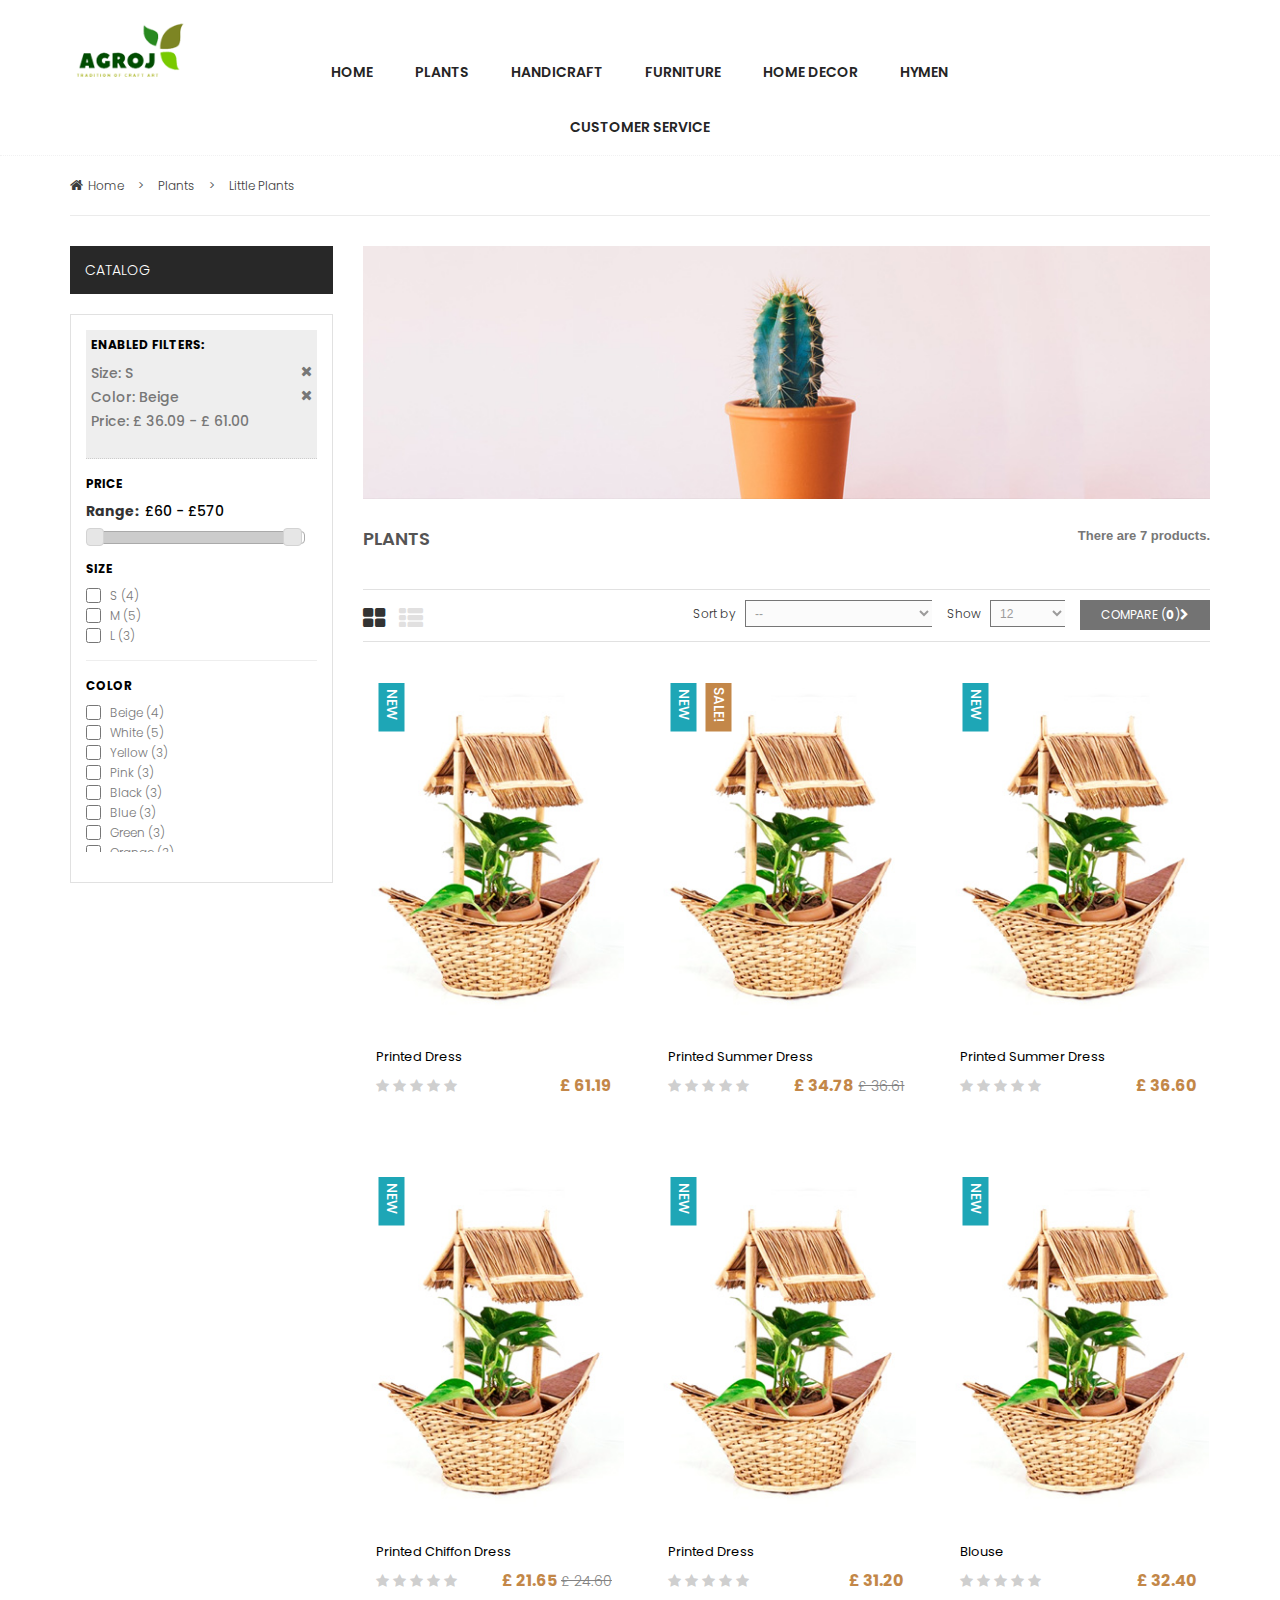
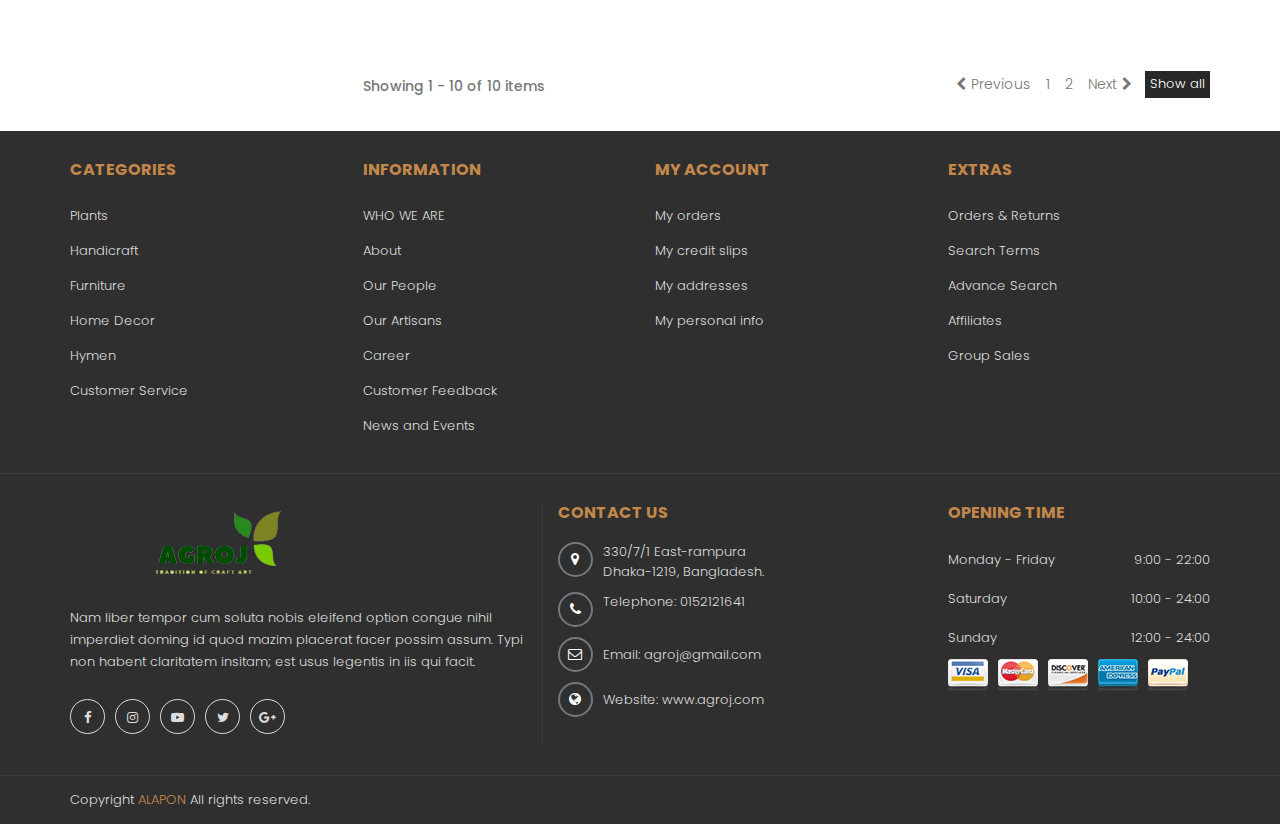
==== commit 09e5e244: "Nav update" ====
--- a/category.html
+++ b/category.html
@@ -7,7 +7,7 @@
         <meta name="description" content="">
         <meta name="viewport" content="width=device-width, initial-scale=1">
         <!-- favicon -->		
-        <link rel="shortcut icon" type="image/x-icon" href="img/favicon.ico">		
+        <link rel="shortcut icon" type="image/x-icon" href="img/favicon.png">		
         <!-- Google Fonts -->
         <link href='https://fonts.googleapis.com/css?family=Poppins:400,500,700,300,600' rel='stylesheet' type='text/css'>
         <link rel="stylesheet" href="https://cdnjs.cloudflare.com/ajax/libs/font-awesome/4.7.0/css/font-awesome.min.css">
@@ -1080,17 +1080,17 @@
                                     <div class="price-box">
                                         <p class="price"><span class="special-price"><span class="amount">$132.00</span></span></p>
                                     </div>
-                                    <a href="product-details.html" class="see-all">See all features</a>
+                                    <a href="product_details.html" class="see-all">See all features</a>
                                     <div class="quick-add-to-cart">
                                         <form method="post" class="cart">
                                             <div class="numbers-row">
-                                                <input type="number" id="french-hens" value="3">
+                                                <input type="number" id="french-hens" value="1">
                                             </div>
                                             <button class="single_add_to_cart_button" type="submit">Add to cart</button>
                                         </form>
                                     </div>
                                     <div class="quick-desc">
-                                        Lorem ipsum dolor sit amet, consectetur adipiscing elit. Nam fringilla augue nec est tristique auctor. Donec non est at libero vulputate rutrum. Morbi ornare lectus quis justo gravida semper. Nulla tellus mi, vulputate adipiscing cursus eu, suscipit id nulla.
+                                        Description here : 
                                     </div>
                                     <div class="social-sharing">
                                         <div class="widget widget_socialsharing_widget">
--- a/css/style.css
+++ b/css/style.css
@@ -378,6 +378,16 @@
 .single-product {
   overflow: hidden;
 }
+.single-product {
+    //box-shadow: 12px 15px 20px 0 rgba(46, 61, 73, 0.15);
+    //transition: all 0s ease 0s;
+    border: 1px solid #fff;
+}
+.single-product:hover {
+    //box-shadow: 12px 15px 20px 0 rgba(46, 61, 73, 0.15);
+    //transition: all 0s ease 0s;
+    border: 1px solid #e7e7e7;
+}
 .product-img-content {
   margin-bottom: 15px;
   padding-top: 5px;
@@ -431,6 +441,10 @@
   background: #C38749;
   color: #fff;
 }
+.single-product .product-content {
+    padding-left: 12px;
+    padding-right: 12px;
+}
 .product-content a {
   color: #000;
   font-size: 13px;
@@ -440,6 +454,7 @@
 .rating-icon i {
   color: #cfcfcf;
   cursor: pointer;
+  padding-bottom: 12px;
 }
 .rating-icon i:hover {
   color: #C38748;
@@ -1436,6 +1451,28 @@
   font-size: 12px;
   text-transform: uppercase;
 }
+
+/*----------------------------------------*/
+/*  User profile
+/*----------------------------------------*/
+
+.userProfile img {
+    max-height: 50px;
+    max-width: 50px;
+}
+.userProfilePadding .dropdown-menu {
+    margin: 2px 0px 2px -144px;
+}
+.mainmenu ul li ul li a {
+    transition: all 0ms ease-in 0s;
+}
+.log_in_style {
+    float: right;
+    //border-top: 1px solid #e7e7e7;
+    //border-left: 1px solid #e7e7e7;
+    //border-right: 1px solid #e7e7e7;
+}
+
 /*----------------------------------------*/
 /*  25.	Tab Content
 /*----------------------------------------*/
@@ -2961,15 +2998,15 @@
   z-index: 2;
 }
 #productModal button.close span {
-  border: 1px solid #909295;
-  border-radius: 60px;
-  color: #909295;
-  display: block;
-  height: 30px;
-  line-height: 30px;
-  padding-top: 1px;
-  text-align: center;
-  width: 30px;
+    border: 1px solid #909295;
+    border-radius: 4px;
+    color: #909295;
+    display: block;
+    height: 40px;
+    line-height: 30px;
+    padding-top: 4px;
+    text-align: center;
+    width: 40px;
 }
 #productModal .modal-header {
   border: 0 none;
